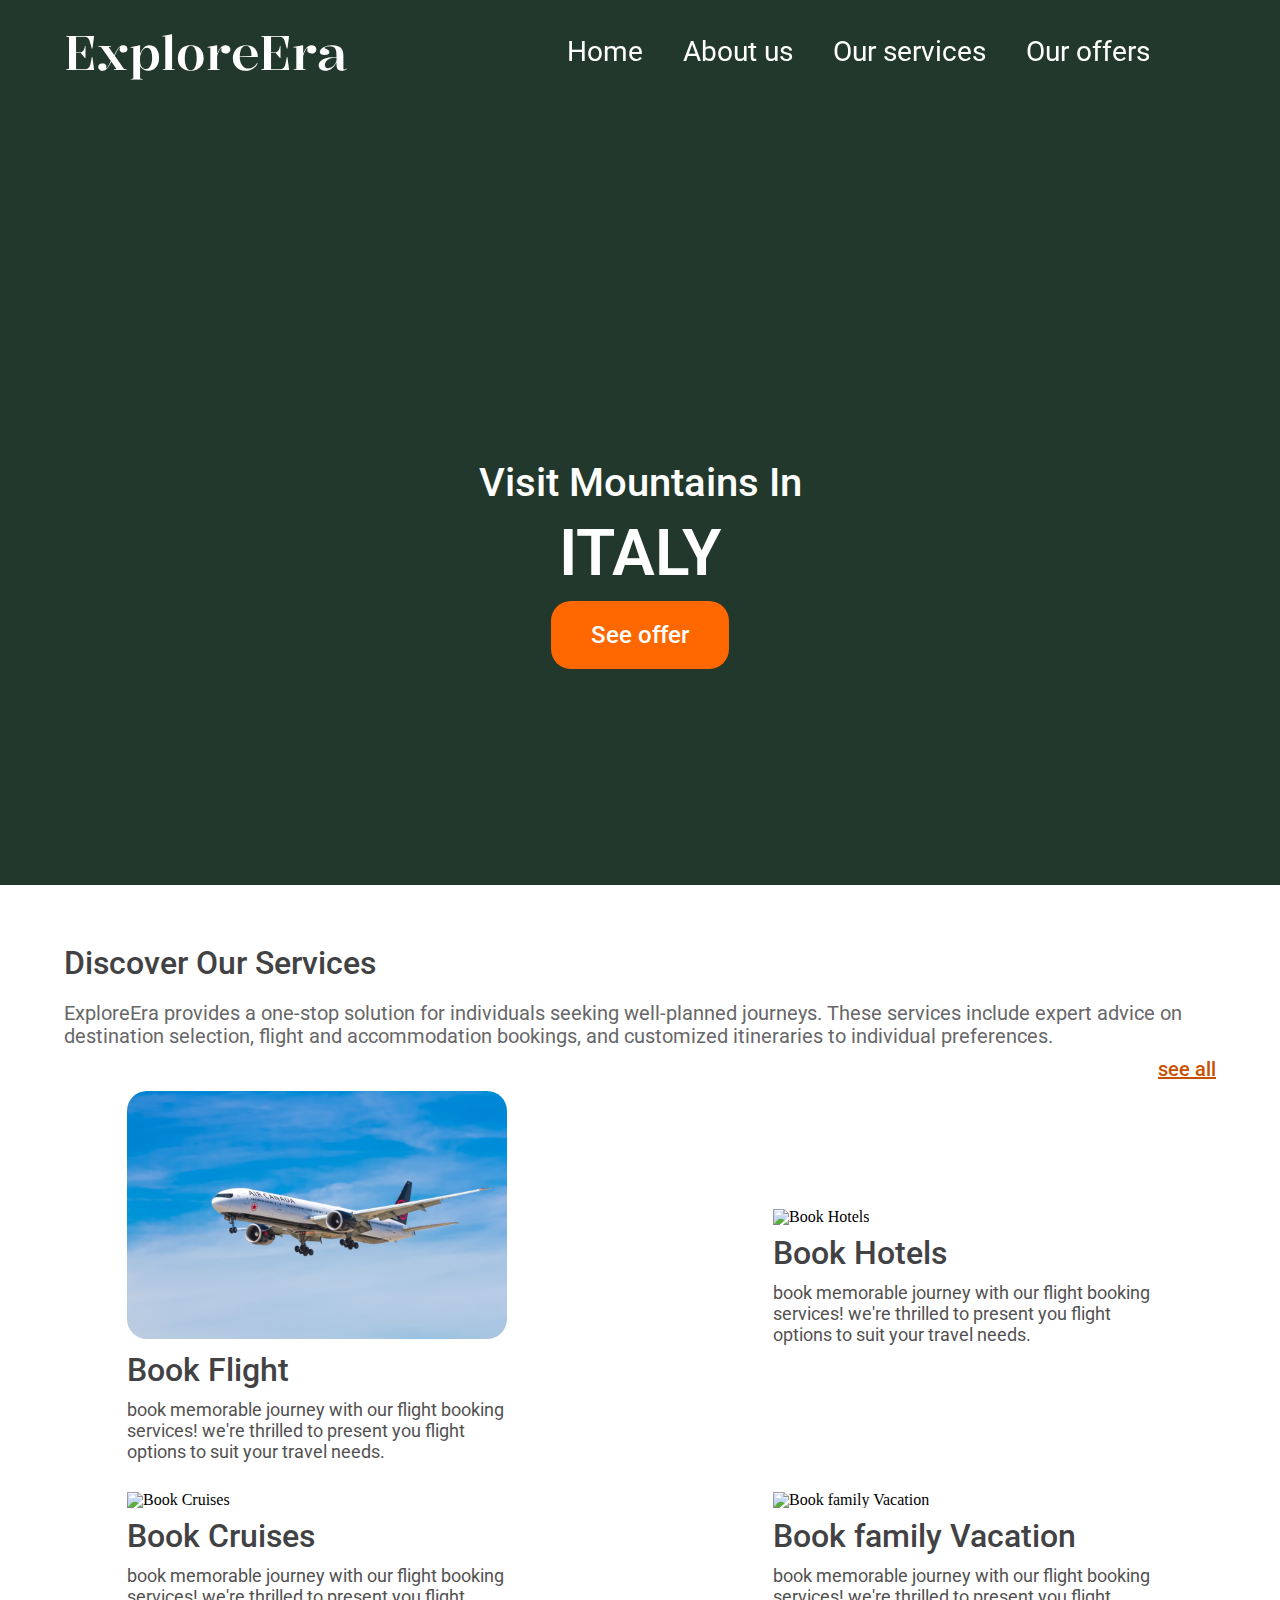
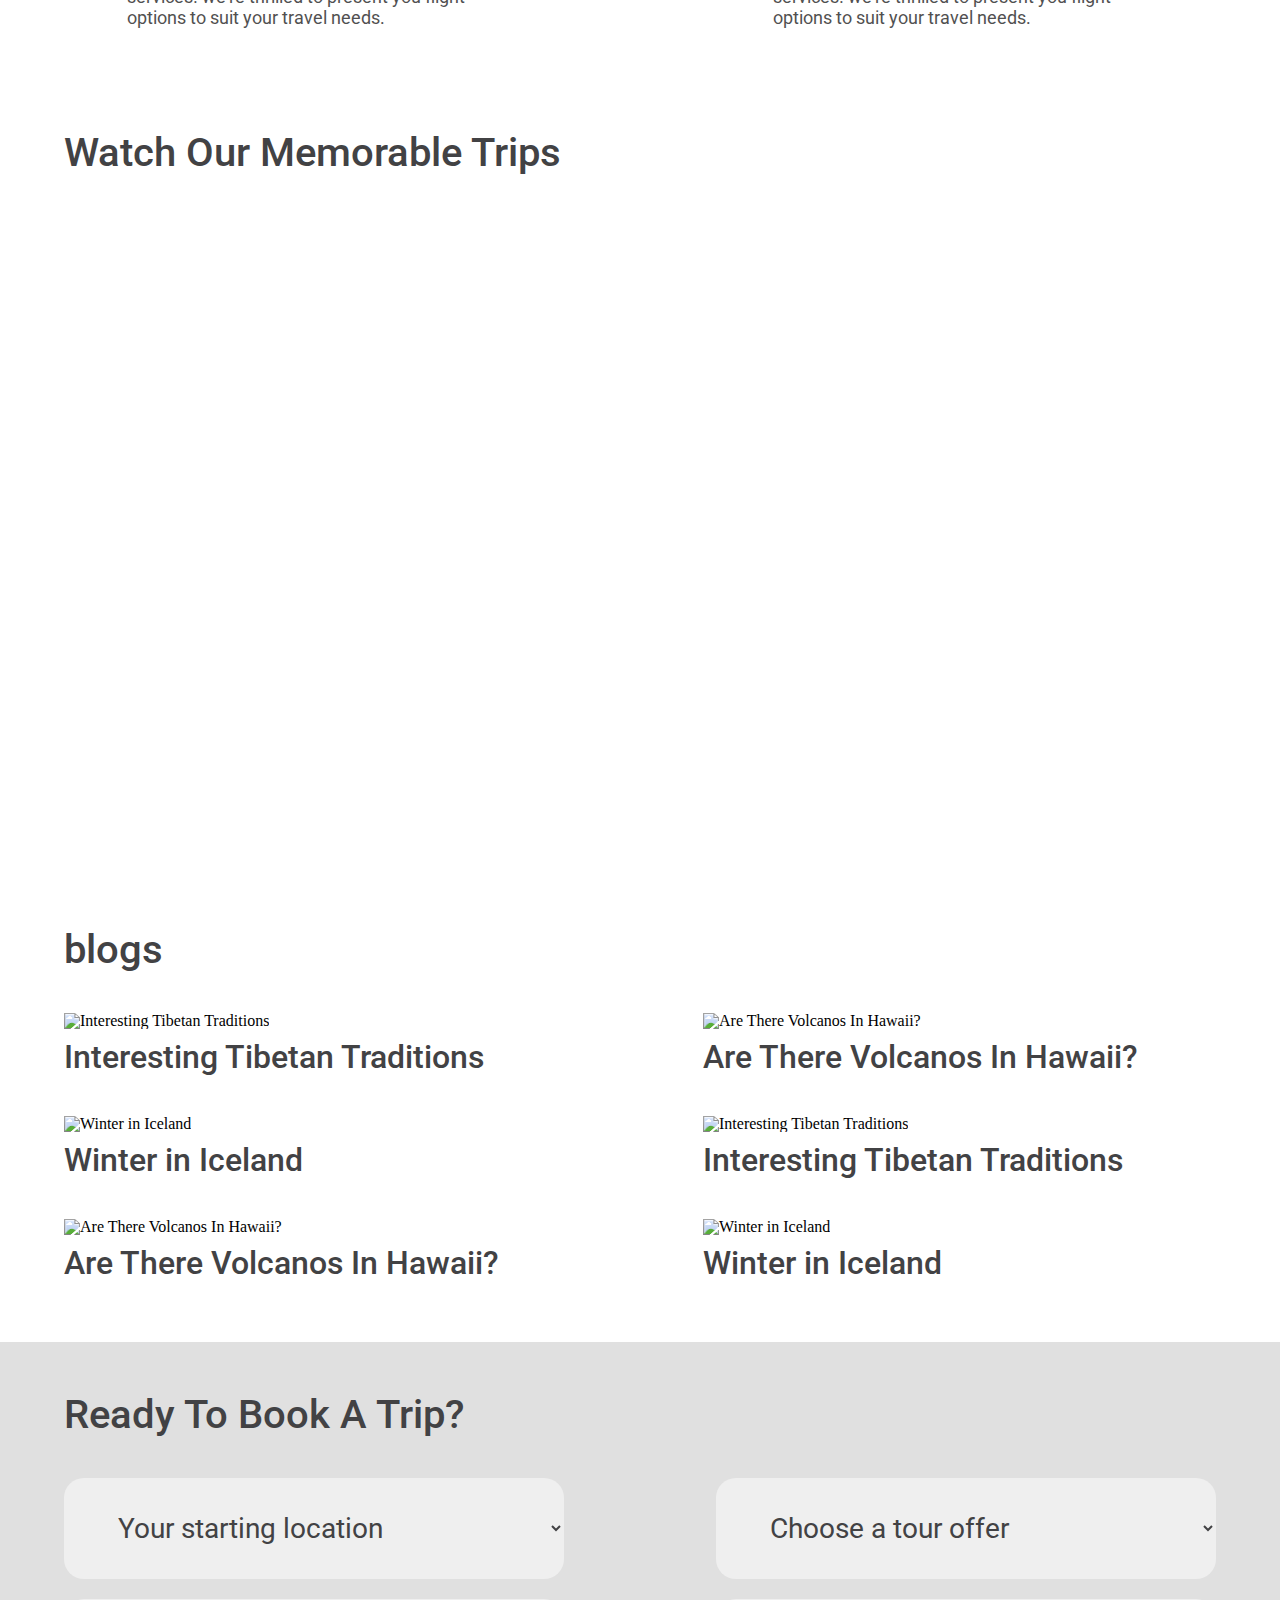
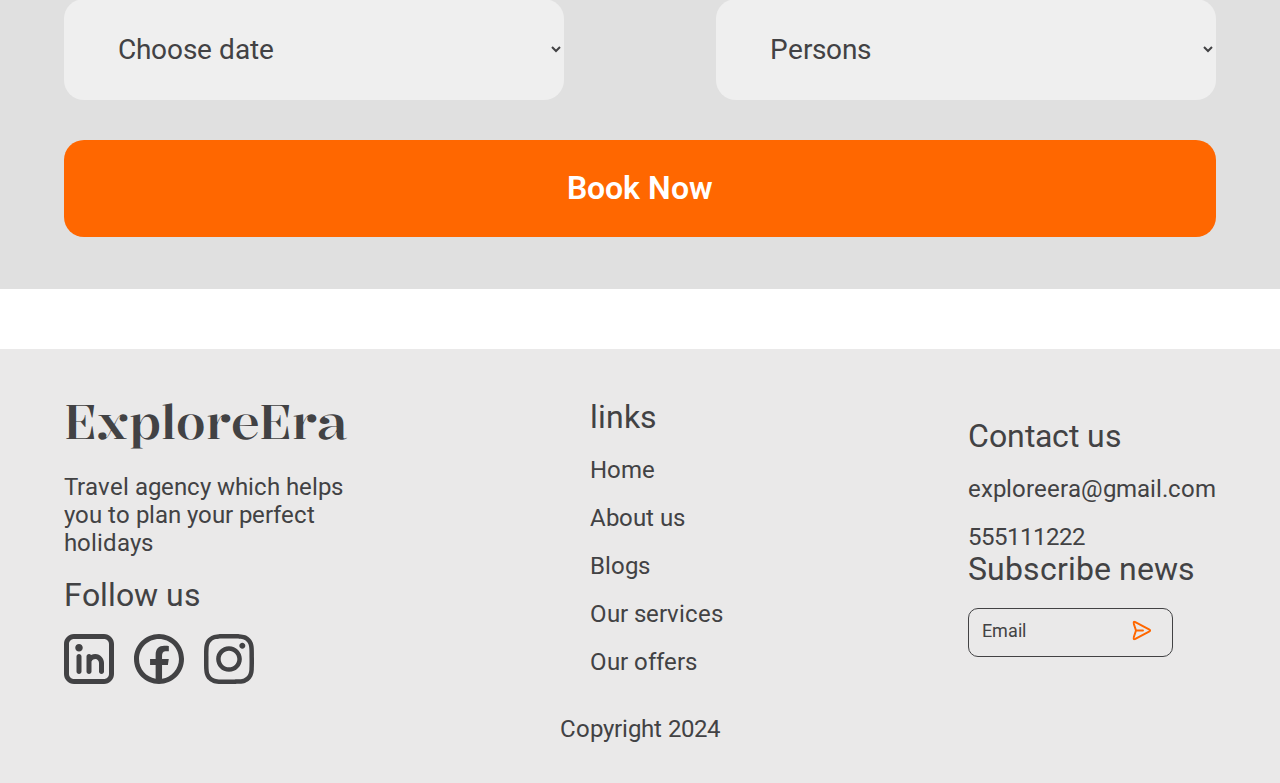
==== index.html @ dd02d45d "landing page" ====
<!DOCTYPE html>
<html lang="en">
  <head>
    <meta charset="UTF-8" />
    <meta name="viewport" content="width=device-width, initial-scale=1.0" />
    <link rel="stylesheet" href="./css/global.css" />
    <title>Document</title>
  </head>
  <body>
    <section class="shared_bg">
      <header id="myHeader">
        <div class="container">
          <a class="logo link" href="#">ExploreEra</a>
          <nav>
            <ul>
              <li><a href="#" class="link">Home</a></li>
              <li><a href="#" class="link">About us</a></li>
              <li><a href="#" class="link">Our services</a></li>
              <li><a href="#" class="link">Our offers</a></li>
              <li>
                <svg
                  class="menu"
                  width="26"
                  height="33"
                  viewBox="0 0 26 33"
                  fill="none"
                  xmlns="http://www.w3.org/2000/svg"
                >
                  <path
                    d="M24.6667 31.5C24.6667 25.0567 19.4434 19.8333 13 19.8333C6.55672 19.8333 1.33337 25.0567 1.33337 31.5M13 14.8333C9.31814 14.8333 6.33337 11.8486 6.33337 8.16667C6.33337 4.48477 9.31814 1.5 13 1.5C16.6819 1.5 19.6667 4.48477 19.6667 8.16667C19.6667 11.8486 16.6819 14.8333 13 14.8333Z"
                    stroke=""
                    stroke-width="2"
                    stroke-linecap="round"
                    stroke-linejoin="round"
                  />
                </svg>
              </li>
            </ul>
            <svg
              class="menu-icon menu"
              width="32"
              height="20"
              viewBox="0 0 32 20"
              fill="none"
              xmlns="http://www.w3.org/2000/svg"
            >
              <path
                d="M1 18.3333H31M1 10H31M1 1.66666H31"
                stroke=""
                stroke-width="2"
                stroke-linecap="round"
                stroke-linejoin="round"
              />
            </svg>
          </nav>
        </div>
      </header>
      <div class="offer-box">
        <h3>Visit Mountains In</h3>
        <h1>ITALY</h1>
        <button>See offer</button>
      </div>
    </section>
    <section class="s-discover">
      <div class="container">
        <h1>Discover Our Services</h1>
        <p>
          ExploreEra provides a one-stop solution for individuals seeking
          well-planned journeys. These services include expert advice on
          destination selection, flight and accommodation bookings, and
          customized itineraries to individual preferences.
        </p>
        <span>see all</span>
        <div class="cards-box" id="cards-box"></div>
      </div>
    </section>
    <section class="s-video">
      <div class="container">
        <h1>Watch Our Memorable Trips</h1>
        <iframe
          src="https://www.youtube.com/embed/Jqf9haCd6mM?si=F3fj4aSjWVx-sa2Z"
          title="YouTube video player"
        ></iframe>
      </div>
    </section>
    <section class="s-slider"></section>
    <section class="s-blogs">
      <div class="container">
        <h1>blogs</h1>
        <div id="blogs"></div>
      </div>
    </section>
    <section class="myForm">
      <div class="container">
        <h2>Ready To Book A Trip?</h2>
        <form action="#">
          <div class="select-box">
            <select>
              <option value="" disabled selected hidden>
                Your starting location
              </option>
              <option value="Rome, Italy">Rome, Italy</option>
              <option value="Paris, France">Paris, France</option>
              <option value="Barseloba, Spain">Barseloba, Spain</option>
              <option value="Shanghai, China">Shanghai, China</option>
              <option value="Tsavo, Kenya">Tsavo, Kenya</option>
              <!-- Add more cities as needed -->
            </select>
            <select>
              <option value="" disabled selected hidden>
                Choose a tour offer
              </option>
              <option value="New York">New York</option>
              <option value="Los Angeles">Los Angeles</option>
              <option value="Chicago">Chicago</option>
              <option value="Houston">Houston</option>
              <option value="Phoenix">Phoenix</option>
            </select>
            <select>
              <option value="" disabled selected hidden>Choose date</option>
              <option value="New York">New York</option>
              <option value="Los Angeles">Los Angeles</option>
              <option value="Chicago">Chicago</option>
              <option value="Houston">Houston</option>
              <option value="Phoenix">Phoenix</option>
              <!-- Add more cities as needed -->
            </select>
            <select>
              <option value="" disabled selected hidden>Persons</option>
              <option value="New York">New York</option>
              <option value="Los Angeles">Los Angeles</option>
              <option value="Chicago">Chicago</option>
              <option value="Houston">Houston</option>
              <option value="Phoenix">Phoenix</option>
              <!-- Add more cities as needed -->
            </select>
          </div>
          <!-- <input list="browsers" name="browser" /> -->

          <button>Book Now</button>
        </form>
      </div>
    </section>
    <footer>
      <div class="container">
        <div class="logo-box">
          <a href="#" class="logo">ExploreEra</a>
          <p>Travel agency which helps you to plan your perfect holidays</p>
          <h5>Follow us</h5>
          <div class="icon-box">
            <img src="./images/instagram.svg" alt="instagram logo" />
            <img src="./images/facebook.svg" alt="facebook logo" />
            <img src="./images/linkdin.svg" alt="linkdin logo" />
          </div>
        </div>
        <div class="links">
          <h3>links</h3>
          <nav>
            <ul>
              <li><a href="#">Home</a></li>
              <li><a href="#">About us</a></li>
              <li><a href="#">Blogs</a></li>
              <li><a href="#">Our services</a></li>
              <li><a href="#">Our offers</a></li>
            </ul>
          </nav>
        </div>
        <div class="contact-news">
          <div class="contact">
            <h3>Contact us</h3>
            <a href="mailto:exploreera@gmail.com">exploreera@gmail.com</a>
            <a href="tel:555111222"> 555111222</a>
          </div>
          <div class="news">
            <h3>Subscribe news</h3>
            <div class="email">
              <input type="email" placeholder="Email" />
              <button>
                <svg
                  width="19"
                  height="20"
                  viewBox="0 0 19 20"
                  fill="none"
                  xmlns="http://www.w3.org/2000/svg"
                >
                  <path
                    d="M3.60676 10.0283L10.4603 10.0283M16.0569 11.4424L3.76372 17.9505C2.66168 18.534 2.11075 18.8257 1.74742 18.7418C1.43233 18.6691 1.17207 18.4486 1.0485 18.1498C0.906015 17.8052 1.10291 17.2135 1.49723 16.0305L3.32931 10.5343C3.39188 10.3466 3.42314 10.2527 3.43557 10.1566C3.44659 10.0714 3.4468 9.9853 3.43577 9.90009C3.42335 9.80406 3.39189 9.71005 3.32932 9.52232L1.49724 4.02608C1.10292 2.84312 0.905645 2.25168 1.04813 1.90709C1.1717 1.60824 1.43231 1.38761 1.74741 1.31485C2.11073 1.23095 2.66174 1.52275 3.76378 2.10618L16.057 8.61435C16.9234 9.07303 17.3565 9.30224 17.4981 9.60819C17.6215 9.87467 17.6216 10.1821 17.4983 10.4485C17.3566 10.7545 16.9233 10.9837 16.0569 11.4424Z"
                    stroke="#FF6700"
                    stroke-width="2"
                    stroke-linecap="round"
                    stroke-linejoin="round"
                  />
                </svg>
              </button>
            </div>
          </div>
        </div>
      </div>
      <span>Copyright 2024</span>
    </footer>
    <script type="module" src="./script/script.js"></script>
  </body>
</html>
---- css/global.css ----
/* http://meyerweb.com/eric/tools/css/reset/ 
   v2.0 | 20110126
   License: none (public domain)
*/
@import url("https://fonts.googleapis.com/css2?family=Kalnia:wght@500&display=swap");
@import url("https://fonts.googleapis.com/css2?family=Roboto:wght@400;500;700&display=swap");
html,
body,
div,
span,
applet,
object,
iframe,
h1,
h2,
h3,
h4,
h5,
h6,
p,
blockquote,
pre,
a,
abbr,
acronym,
address,
big,
cite,
code,
del,
dfn,
em,
img,
ins,
kbd,
q,
s,
samp,
small,
strike,
strong,
sub,
sup,
tt,
var,
b,
u,
i,
center,
dl,
dt,
dd,
ol,
ul,
li,
fieldset,
form,
label,
legend,
table,
caption,
tbody,
tfoot,
thead,
tr,
th,
td,
article,
aside,
canvas,
details,
embed,
figure,
figcaption,
footer,
header,
hgroup,
menu,
nav,
output,
ruby,
section,
summary,
time,
mark,
audio,
video {
  margin: 0;
  padding: 0;
  border: 0;
  font-size: 100%;
  font: inherit;
  vertical-align: baseline;
}

/* HTML5 display-role reset for older browsers */
article,
aside,
details,
figcaption,
figure,
footer,
header,
hgroup,
menu,
nav,
section {
  display: block;
}

body {
  line-height: 1;
}

ol,
ul {
  list-style: none;
}

blockquote,
q {
  quotes: none;
}

blockquote:before,
blockquote:after,
q:before,
q:after {
  content: "";
  content: none;
}

table {
  border-collapse: collapse;
  border-spacing: 0;
}

* {
  box-sizing: border-box;
}

a {
  text-decoration: none;
}

li {
  list-style: none;
}

ul {
  list-style: none;
}

footer .container, .myForm .container, .s-blogs .container, .s-video .container, .s-discover .container, .shared_bg header .container {
  max-width: 1580px;
  width: 100%;
  margin: 0 auto;
}
@media (max-width: 1600px) {
  footer .container, .myForm .container, .s-blogs .container, .s-video .container, .s-discover .container, .shared_bg header .container {
    width: 90%;
  }
}
@media (max-width: 440px) {
  footer .container, .myForm .container, .s-blogs .container, .s-video .container, .s-discover .container, .shared_bg header .container {
    width: 90%;
  }
}

.shared_bg {
  background: url(../images/main-bg.svg), #23382c;
  background-size: cover;
  background-position: center;
  height: 885px;
  width: 100%;
  display: flex;
  flex-direction: column;
  justify-content: center;
  align-items: center;
}
.shared_bg header {
  padding: 20px 0;
  position: fixed;
  top: 0;
  z-index: 9;
  width: 100%;
  transition: all 1s;
}
.shared_bg header .container {
  display: flex;
  flex-direction: row;
  justify-content: space-between;
  align-items: center;
}
.shared_bg header .container a {
  color: #ffffff;
  font-family: "Roboto", sans-serif;
  font-size: 48px;
  font-weight: 500;
  line-height: 64px;
  font-family: "Kalnia", sans-serif;
}
.shared_bg header .container nav {
  display: flex;
  flex-direction: row;
  justify-content: space-between;
  align-items: center;
}
.shared_bg header .container nav ul {
  display: flex;
  flex-direction: row;
  justify-content: space-between;
  align-items: center;
  gap: 40px;
}
@media (max-width: 1250px) {
  .shared_bg header .container nav ul {
    display: none;
  }
}
.shared_bg header .container nav ul li a {
  color: #ffffff;
  font-family: "Roboto", sans-serif;
  font-size: 28px;
  font-weight: 400;
  line-height: 32px;
}
.shared_bg header .container nav .menu-icon {
  display: none;
}
@media (max-width: 1250px) {
  .shared_bg header .container nav .menu-icon {
    display: flex;
  }
}
.shared_bg .offer-box {
  padding-top: 243px;
  display: flex;
  flex-direction: column;
  justify-content: center;
  align-items: center;
  gap: 10px;
}
.shared_bg .offer-box h3 {
  color: #ffffff;
  font-family: "Roboto", sans-serif;
  font-size: 40px;
  font-weight: 500;
  line-height: 46px;
}
.shared_bg .offer-box h1 {
  color: #ffffff;
  font-family: "Roboto", sans-serif;
  font-size: 64px;
  font-weight: 600;
  line-height: 75px;
}
.shared_bg .offer-box button {
  color: #ffffff;
  font-family: "Roboto", sans-serif;
  font-size: 24px;
  font-weight: 500;
  line-height: 28px;
  background-color: #ff6700;
  border: none;
  padding: 20px 40px;
  border-radius: 20px;
  cursor: pointer;
}
.shared_bg .scroll {
  background-color: white;
}

.s-discover {
  padding-top: 60px;
  padding-bottom: 92px;
  background-color: white;
}
.s-discover .container {
  display: flex;
  flex-direction: column;
  justify-content: center;
  align-items: space-between;
}
.s-discover .container h1 {
  color: #424244;
  font-family: "Roboto", sans-serif;
  font-size: 32px;
  font-weight: 500;
  line-height: 37px;
  margin-bottom: 20px;
}
.s-discover .container p {
  color: #424244;
  font-family: "Roboto", sans-serif;
  font-size: 20px;
  font-weight: 400;
  line-height: 23px;
  margin-bottom: 10px;
  opacity: 0.8;
}
.s-discover .container span {
  align-self: flex-end;
  color: #c85100;
  font-family: "Roboto", sans-serif;
  font-size: 20px;
  font-weight: 500;
  line-height: 23px;
  text-decoration: underline;
}
.s-discover .container .cards-box {
  margin-top: 10px;
  display: flex;
  flex-direction: row;
  justify-content: space-between;
  align-items: center;
  flex-wrap: wrap;
  row-gap: 20px;
}
@media (max-width: 1600px) {
  .s-discover .container .cards-box {
    -moz-column-gap: 140px;
         column-gap: 140px;
    justify-content: space-around;
  }
}
@media (max-width: 1000px) {
  .s-discover .container .cards-box {
    -moz-column-gap: 10px;
         column-gap: 10px;
    justify-content: space-between;
  }
}
@media (max-width: 800px) {
  .s-discover .container .cards-box {
    -moz-column-gap: 10px;
         column-gap: 10px;
    flex-direction: column;
    align-items: center;
  }
}
.s-discover .container .cards-box .card {
  border-radius: 20px;
  width: 380px;
}
@media (max-width: 900px) {
  .s-discover .container .cards-box .card {
    width: 350px;
  }
}
@media (max-width: 800px) {
  .s-discover .container .cards-box .card {
    width: 500px;
  }
}
@media (max-width: 560px) {
  .s-discover .container .cards-box .card {
    width: 100%;
  }
}
.s-discover .container .cards-box .card img {
  max-width: 380px;
  width: 100%;
  margin-bottom: 10px;
}
@media (max-width: 800px) {
  .s-discover .container .cards-box .card img {
    max-width: 500px;
  }
}
.s-discover .container .cards-box .card h3 {
  margin-bottom: 10px;
  color: #424244;
  font-family: "Roboto", sans-serif;
  font-size: 32px;
  font-weight: 500;
  line-height: 37px;
}
.s-discover .container .cards-box .card p {
  color: #252525;
  font-family: "Roboto", sans-serif;
  font-size: 18px;
  font-weight: 400;
  line-height: 21px;
  opacity: 0.8;
}

.s-video .container h1 {
  color: #424244;
  font-family: "Roboto", sans-serif;
  font-size: 40px;
  font-weight: 500;
  line-height: 46px;
  margin-bottom: 40px;
}
.s-video .container iframe {
  width: 100%;
  aspect-ratio: 16/9;
  border-radius: 20px;
  -o-object-fit: fill;
     object-fit: fill;
}

.s-blogs {
  padding-top: 60px;
  padding-bottom: 60px;
}
.s-blogs .container {
  display: flex;
  flex-direction: column;
}
@media (max-width: 800px) {
  .s-blogs .container {
    align-items: center;
  }
}
.s-blogs .container h1 {
  color: #424244;
  font-family: "Roboto", sans-serif;
  font-size: 40px;
  font-weight: 500;
  line-height: 46px;
  margin-bottom: 40px;
}
.s-blogs .container #blogs {
  display: flex;
  flex-direction: row;
  justify-content: space-between;
  align-items: center;
  flex-wrap: wrap;
  row-gap: 40px;
}
@media (max-width: 800px) {
  .s-blogs .container #blogs {
    justify-content: center;
  }
}
.s-blogs .container #blogs .blog-card {
  width: 513px;
}
@media (max-width: 1150px) {
  .s-blogs .container #blogs .blog-card {
    width: 350px;
  }
}
@media (max-width: 800px) {
  .s-blogs .container #blogs .blog-card {
    width: 514px;
  }
}
@media (max-width: 600px) {
  .s-blogs .container #blogs .blog-card {
    width: 100%;
  }
}
.s-blogs .container #blogs .blog-card img {
  max-width: 514px;
  width: 100%;
}
.s-blogs .container #blogs .blog-card h3 {
  color: #424244;
  font-family: "Roboto", sans-serif;
  font-size: 32px;
  font-weight: 500;
  line-height: 37px;
  margin-top: 10px;
}

.myForm {
  background-color: #e0e0e0;
  padding-top: 50px;
  padding-bottom: 52px;
  margin-bottom: 60px;
}
.myForm .container h2 {
  color: #424244;
  font-family: "Roboto", sans-serif;
  font-size: 40px;
  font-weight: 500;
  line-height: 46px;
  margin-bottom: 40px;
}
.myForm .container form .select-box {
  display: flex;
  flex-direction: row;
  justify-content: space-between;
  align-items: center;
  flex-wrap: wrap;
  -moz-column-gap: 80px;
       column-gap: 80px;
  gap: 80px 40px;
}
@media (max-width: 1660px) {
  .myForm .container form .select-box {
    gap: 20px;
  }
}
.myForm .container form .select-box select {
  width: 750px;
  border: none;
  color: #424244;
  font-family: "Roboto", sans-serif;
  font-size: 28px;
  font-weight: 400;
  line-height: 32px;
  outline: none;
  padding: 33px 20px 33px 50px;
  border-radius: 20px;
}
@media (max-width: 1660px) {
  .myForm .container form .select-box select {
    width: 500px;
    gap: 20px 20px;
  }
}
@media (max-width: 1150px) {
  .myForm .container form .select-box select {
    width: 400px;
  }
}
@media (max-width: 920px) {
  .myForm .container form .select-box select {
    width: 350px;
  }
}
@media (max-width: 790px) {
  .myForm .container form .select-box select {
    width: 100%;
  }
}
.myForm .container form button {
  padding: 30px 50px;
  margin-top: 40px;
  border: none;
  width: 100%;
  border-radius: 20px;
  background-color: #ff6700;
  color: #ffffff;
  font-family: "Roboto", sans-serif;
  font-size: 32px;
  font-weight: 600;
  line-height: 37px;
  cursor: pointer;
}
.myForm .container form button:hover {
  background-color: #c85100;
}

footer {
  padding: 40px 0;
  background-color: #eae9e9;
}
footer .container {
  display: flex;
  flex-direction: row;
  justify-content: space-between;
  align-items: center;
  flex-wrap: wrap;
  margin-bottom: 20px;
}
@media (max-width: 990px) {
  footer .container {
    justify-content: flex-start;
    gap: 30px 40px;
  }
}
@media (max-width: 680px) {
  footer .container {
    flex-direction: column;
    align-items: flex-start;
  }
}
footer .container .logo-box {
  width: 280px;
  display: flex;
  flex-direction: column;
  justify-content: space-between;
  align-items: flex-start;
  gap: 20px;
}
@media (max-width: 990px) {
  footer .container .logo-box {
    width: 350px;
  }
}
footer .container .logo-box .logo {
  color: #424244;
  font-family: "Roboto", sans-serif;
  font-size: 48px;
  font-weight: 500;
  line-height: 64px;
  font-family: "Kalnia", sans-serif;
}
footer .container .logo-box p {
  color: #424244;
  font-family: "Roboto", sans-serif;
  font-size: 24px;
  font-weight: 400;
  line-height: 28px;
}
footer .container .logo-box h5 {
  color: #424244;
  font-family: "Roboto", sans-serif;
  font-size: 32px;
  font-weight: 400;
  line-height: 37px;
}
footer .container .logo-box .icon-box {
  display: flex;
  flex-direction: row;
  justify-content: space-between;
  align-items: center;
  width: 190px;
}
footer .container .links {
  display: flex;
  flex-direction: column;
  justify-content: space-between;
  align-items: flex-start;
  gap: 20px;
}
footer .container .links h3 {
  color: #424244;
  font-family: "Roboto", sans-serif;
  font-size: 32px;
  font-weight: 400;
  line-height: 37px;
}
footer .container .links nav ul {
  display: flex;
  flex-direction: column;
  justify-content: space-between;
  align-items: flex-start;
  gap: 20px;
}
footer .container .links nav ul li a {
  color: #424244;
  font-family: "Roboto", sans-serif;
  font-size: 24px;
  font-weight: 400;
  line-height: 28px;
}
footer .container .contact-news {
  display: flex;
  flex-direction: column;
  justify-content: space-between;
  align-items: flex-start;
}
@media (max-width: 990px) {
  footer .container .contact-news {
    flex-direction: row;
    gap: 40px;
  }
}
@media (max-width: 680px) {
  footer .container .contact-news {
    flex-direction: column;
  }
}
footer .container .contact-news .contact {
  display: flex;
  flex-direction: column;
  justify-content: space-between;
  align-items: flex-start;
  gap: 20px;
}
@media (max-width: 990px) {
  footer .container .contact-news .contact {
    width: 350px;
  }
}
footer .container .contact-news .contact h3 {
  color: #424244;
  font-family: "Roboto", sans-serif;
  font-size: 32px;
  font-weight: 400;
  line-height: 37px;
}
footer .container .contact-news .contact a {
  color: #424244;
  font-family: "Roboto", sans-serif;
  font-size: 24px;
  font-weight: 400;
  line-height: 28px;
}
footer .container .contact-news .news {
  display: flex;
  flex-direction: column;
  justify-content: space-between;
  align-items: flex-start;
  gap: 20px;
}
footer .container .contact-news .news h3 {
  color: #424244;
  font-family: "Roboto", sans-serif;
  font-size: 32px;
  font-weight: 400;
  line-height: 37px;
}
footer .container .contact-news .news .email {
  position: relative;
}
footer .container .contact-news .news .email input {
  border: 1px solid #424244;
  border-radius: 10px;
  padding: 16px 13px;
  width: 100%;
  background-color: transparent;
}
footer .container .contact-news .news .email input::-moz-placeholder {
  color: #424244;
  font-family: "Roboto", sans-serif;
  font-size: 18px;
  font-weight: 400;
  line-height: 21px;
}
footer .container .contact-news .news .email input::placeholder {
  color: #424244;
  font-family: "Roboto", sans-serif;
  font-size: 18px;
  font-weight: 400;
  line-height: 21px;
}
footer .container .contact-news .news .email button {
  border: none;
  position: absolute;
  background-color: transparent;
  right: 0;
  top: 50%;
  transform: translate(-50%, -50%);
  cursor: pointer;
}
footer span {
  display: flex;
  flex-direction: row;
  justify-content: center;
  align-items: center;
  color: #424244;
  font-family: "Roboto", sans-serif;
  font-size: 24px;
  font-weight: 400;
  line-height: 28px;
  padding-top: 10px;
}/*# sourceMappingURL=global.css.map */
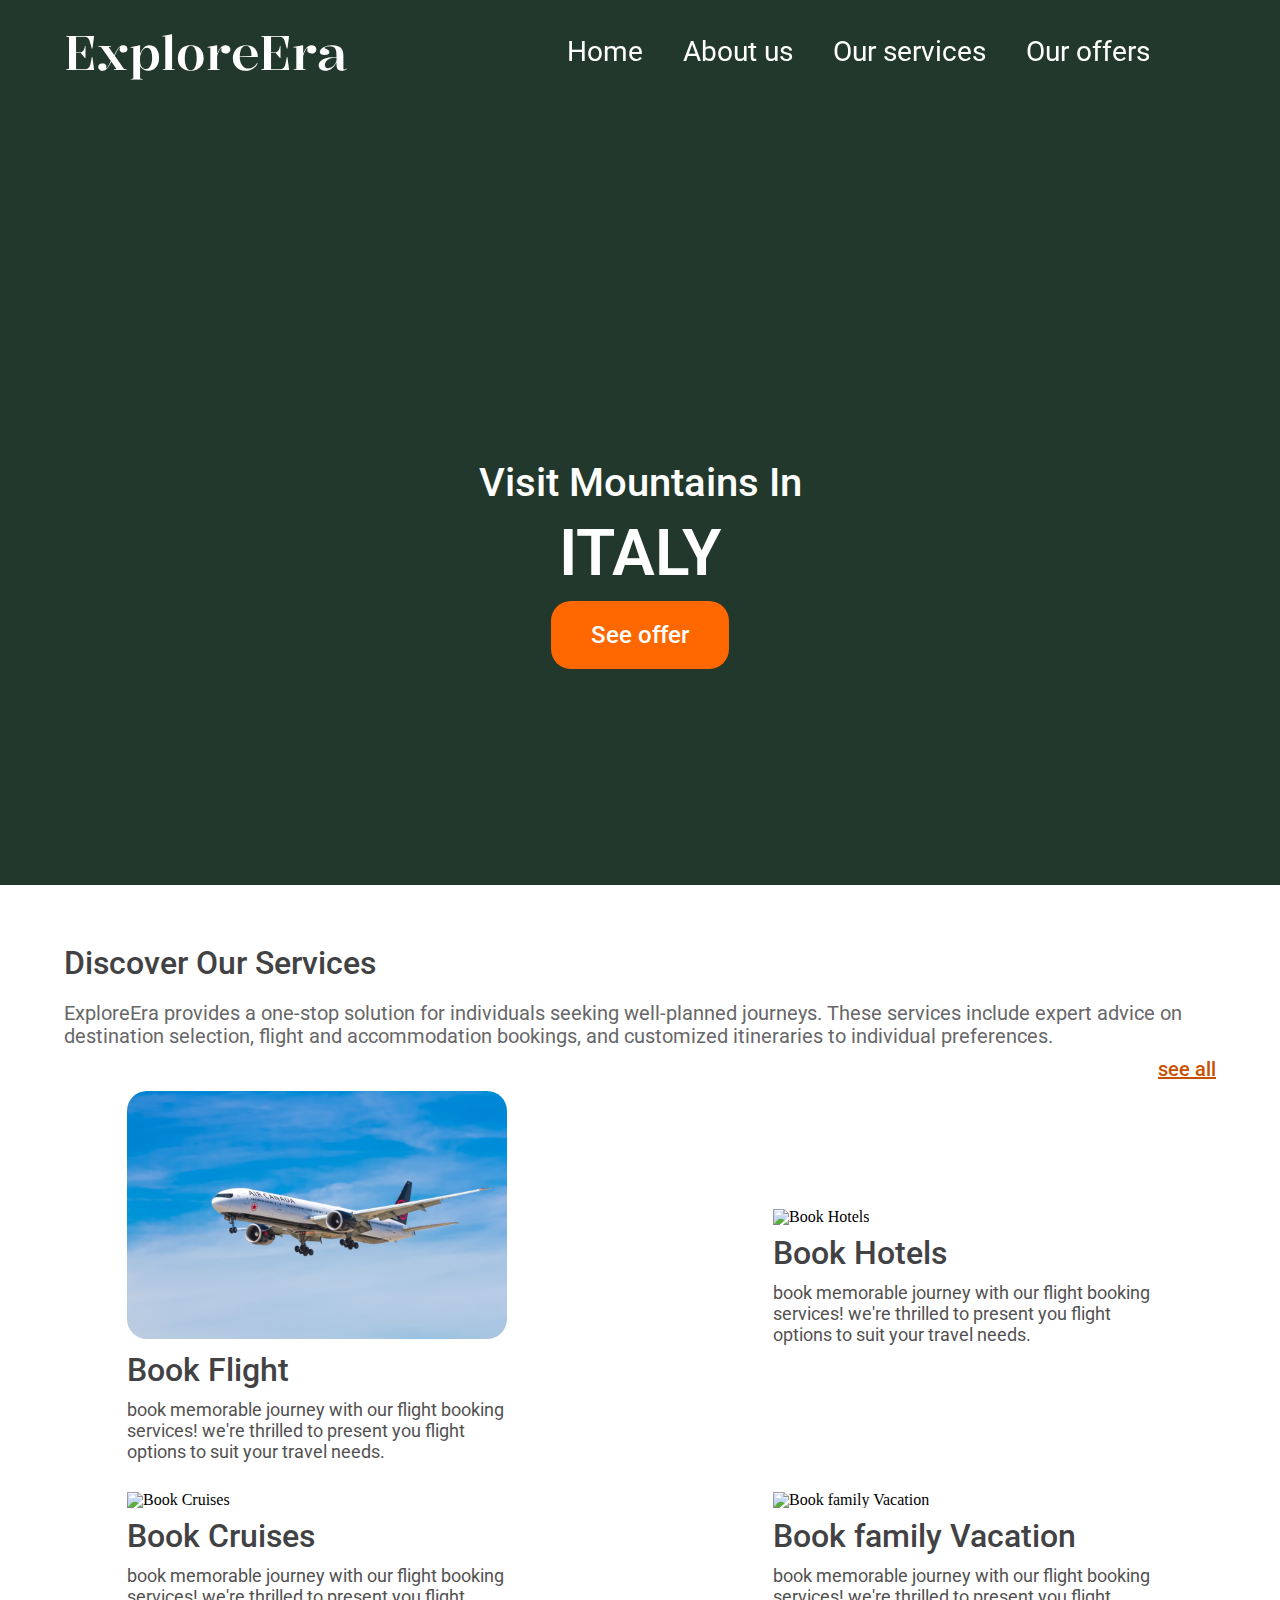
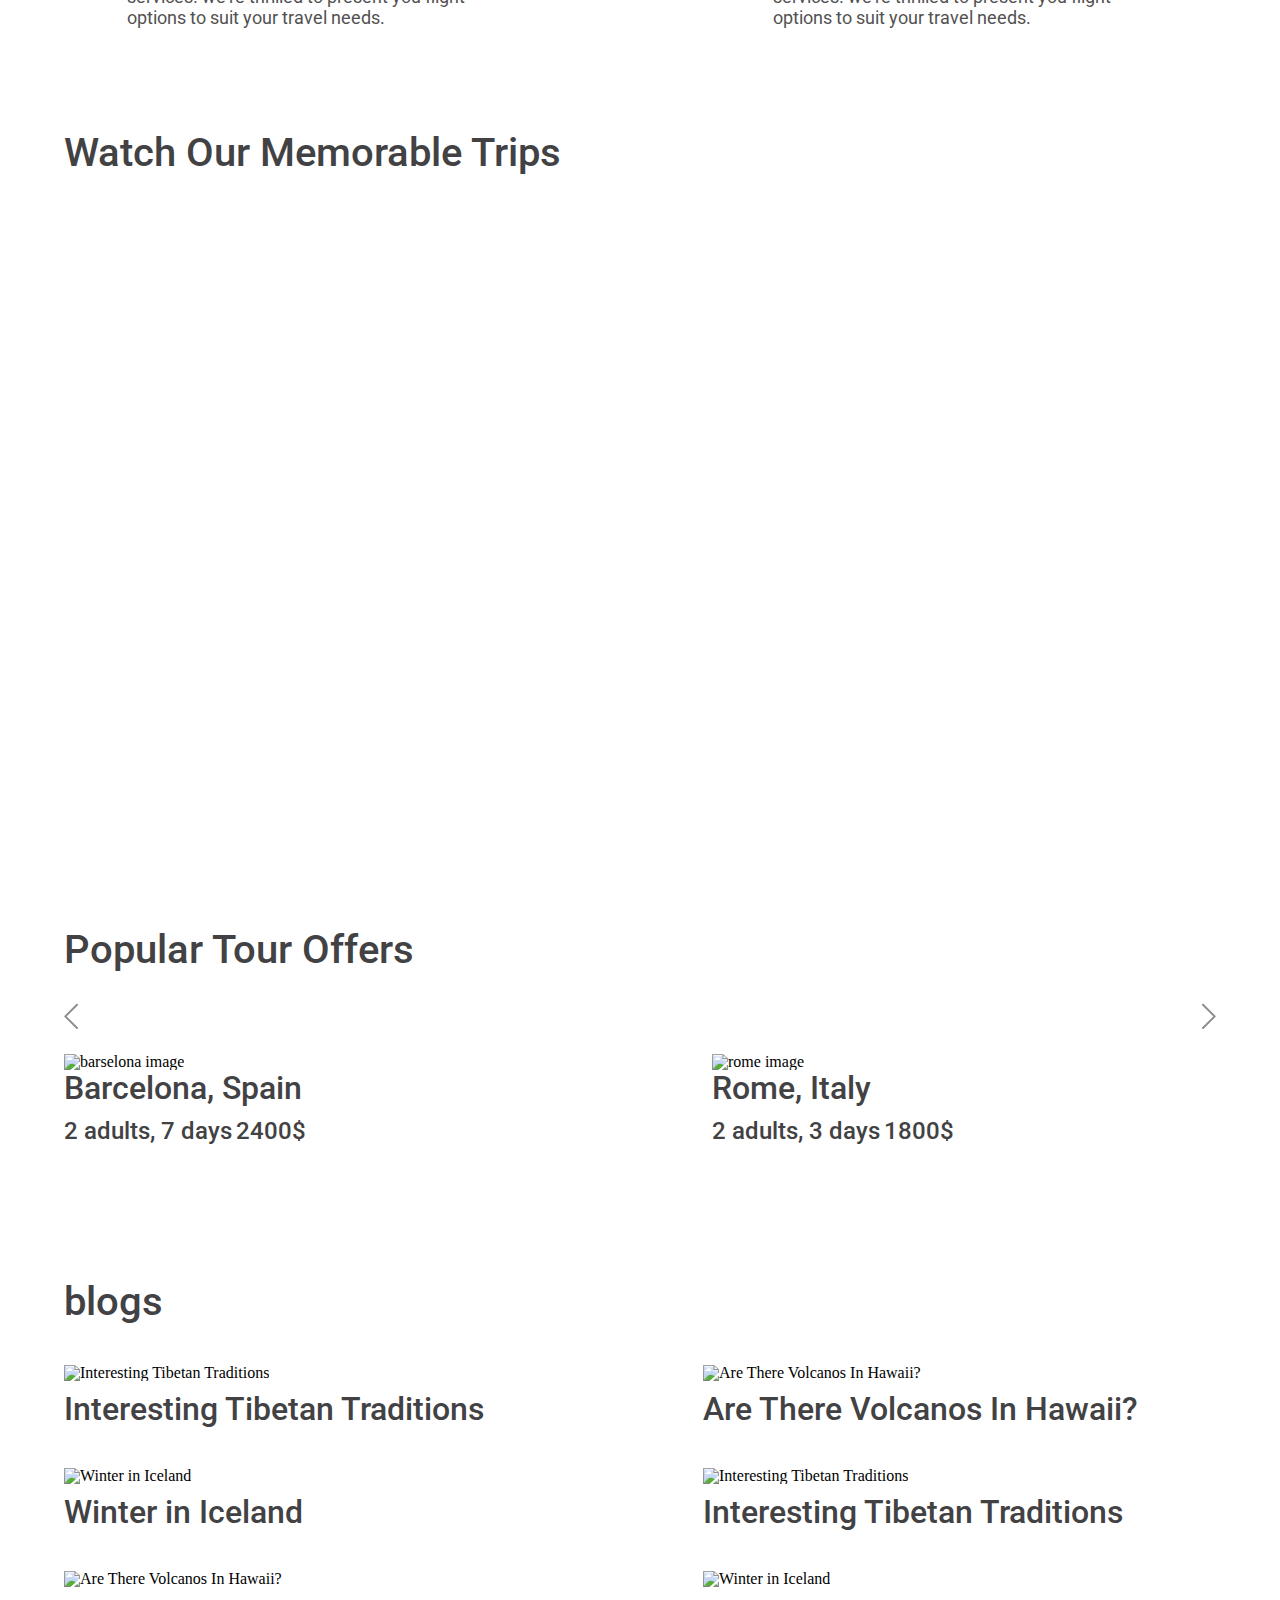
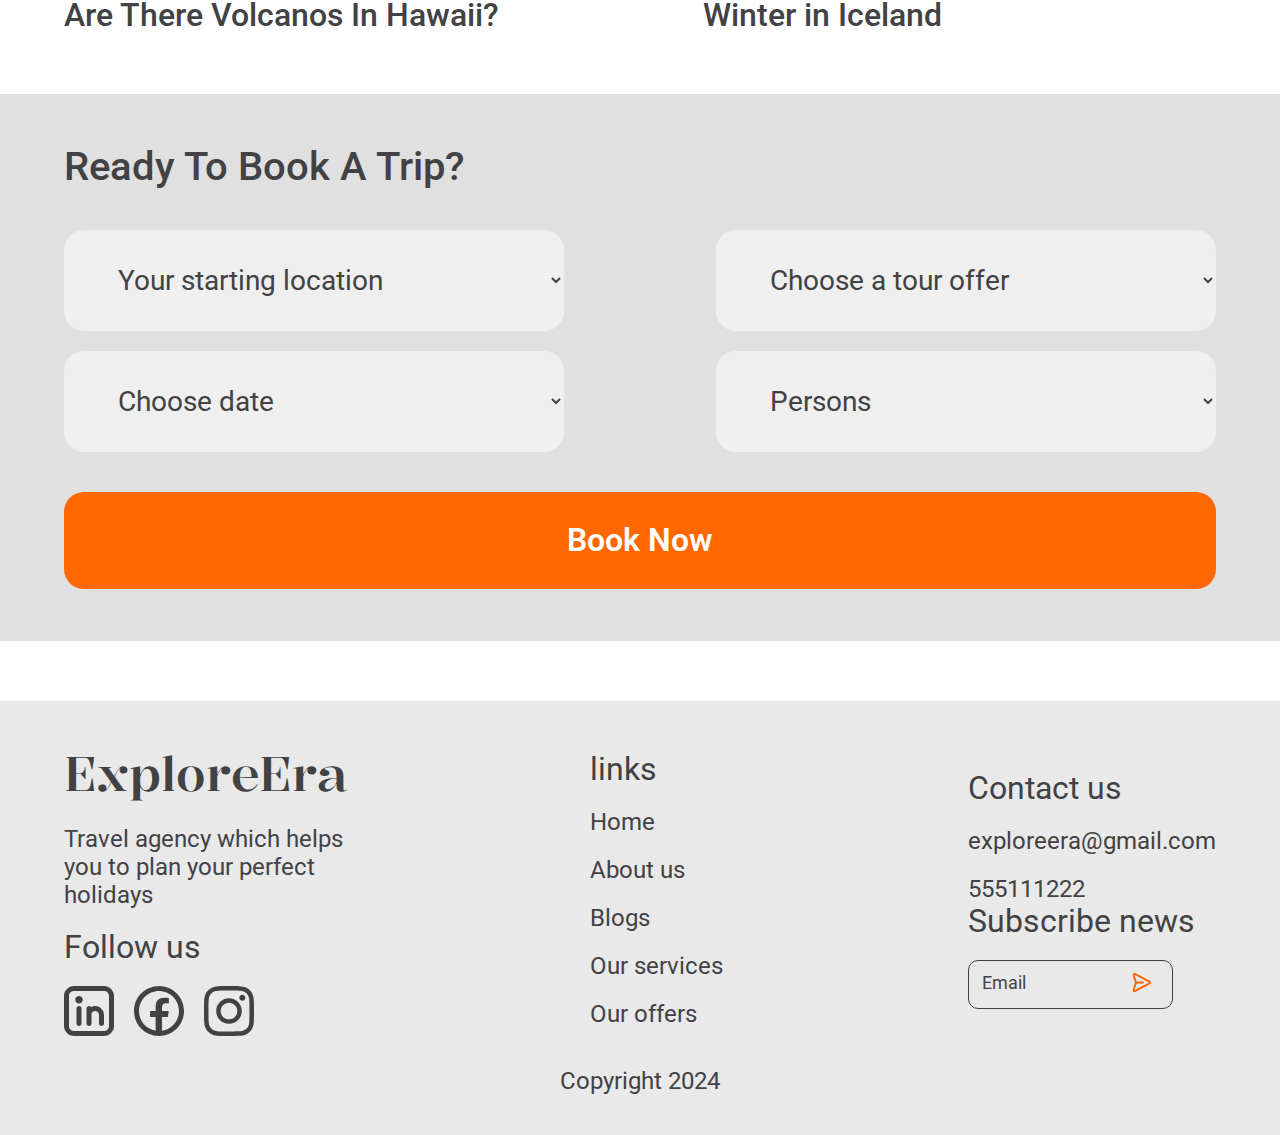
==== commit a7703271: "slider" ====
--- a/index.html
+++ b/index.html
@@ -83,7 +83,99 @@
         ></iframe>
       </div>
     </section>
-    <section class="s-slider"></section>
+    <section class="s-slider">
+      <div class="container">
+        <h1>Popular Tour Offers</h1>
+        <div class="arrow_box">
+          <!-- /////// left arrow svg  -->
+          <svg
+            class="slider__btn--left"
+            width="14"
+            height="27"
+            viewBox="0 0 14 27"
+            fill="none"
+            xmlns="http://www.w3.org/2000/svg"
+          >
+            <path
+              d="M13 25.0437L1.33333 13.377L13 1.71037"
+              stroke="#424244"
+              stroke-opacity="0.6"
+              stroke-width="2"
+              stroke-linecap="round"
+              stroke-linejoin="round"
+            />
+          </svg>
+          <!-- /////// right arrow svg  -->
+          <svg
+            class="slider__btn--right"
+            width="14"
+            height="27"
+            viewBox="0 0 14 27"
+            fill="none"
+            xmlns="http://www.w3.org/2000/svg"
+          >
+            <path
+              d="M1 1.71021L12.6667 13.3769L1 25.0435"
+              stroke="#424244"
+              stroke-opacity="0.6"
+              stroke-width="2"
+              stroke-linecap="round"
+              stroke-linejoin="round"
+            />
+          </svg>
+        </div>
+        <div class="slider">
+          <div class="slide-1 slide">
+            <img src="./images/slider/barcelona.svg" alt="barselona image" />
+            <h4>Barcelona, Spain</h4>
+            <span class="quentity">2 adults, 7 days</span>
+            <span class="price">2400$</span>
+          </div>
+          <div class="slide-2 slide">
+            <img src="./images/slider/rome.svg" alt="rome image" />
+            <h4>Rome, Italy</h4>
+            <span class="quentity">2 adults, 3 days</span>
+            <span class="price">1800$</span>
+          </div>
+          <div class="slide-3 slide">
+            <img src="./images/slider/paris.svg" alt="paris image" />
+            <h4>Paris, France</h4>
+            <span class="quentity">2 adults, 4 days</span>
+            <span class="price">2100$</span>
+          </div>
+          <div class="slide-4 slide">
+            <img src="./images/slider/luxor.svg" alt="luxor city image" />
+            <h4>Luxor City, Egypt</h4>
+            <span class="quentity">2 adults, 3 days</span>
+            <span class="price">800$</span>
+          </div>
+          <div class="slide-5 slide">
+            <img src="./images/slider/barcelona.svg" alt="barselona image" />
+            <h4>Barcelona, Spain</h4>
+            <span class="quentity">2 adults, 7 days</span>
+            <span class="price">2400$</span>
+          </div>
+          <div class="slide-6">
+            <img src="./images/slider/rome.svg" alt="rome image" />
+            <h4>Rome, Italy</h4>
+            <span class="quentity">2 adults, 3 days</span>
+            <span class="price">1800$</span>
+          </div>
+          <div class="slide-6">
+            <img src="./images/slider/rome.svg" alt="rome image" />
+            <h4>Rome, Italy</h4>
+            <span class="quentity">2 adults, 3 days</span>
+            <span class="price">1800$</span>
+          </div>
+          <div class="slide-6">
+            <img src="./images/slider/rome.svg" alt="rome image" />
+            <h4>Rome, Italy</h4>
+            <span class="quentity">2 adults, 3 days</span>
+            <span class="price">1800$</span>
+          </div>
+        </div>
+      </div>
+    </section>
     <section class="s-blogs">
       <div class="container">
         <h1>blogs</h1>
--- a/css/global.css
+++ b/css/global.css
@@ -151,18 +151,18 @@
   list-style: none;
 }
 
-footer .container, .myForm .container, .s-blogs .container, .s-video .container, .s-discover .container, .shared_bg header .container {
+footer .container, .myForm .container, .s-blogs .container, .s-slider .container, .s-video .container, .s-discover .container, .shared_bg header .container {
   max-width: 1580px;
   width: 100%;
   margin: 0 auto;
 }
 @media (max-width: 1600px) {
-  footer .container, .myForm .container, .s-blogs .container, .s-video .container, .s-discover .container, .shared_bg header .container {
+  footer .container, .myForm .container, .s-blogs .container, .s-slider .container, .s-video .container, .s-discover .container, .shared_bg header .container {
     width: 90%;
   }
 }
 @media (max-width: 440px) {
-  footer .container, .myForm .container, .s-blogs .container, .s-video .container, .s-discover .container, .shared_bg header .container {
+  footer .container, .myForm .container, .s-blogs .container, .s-slider .container, .s-video .container, .s-discover .container, .shared_bg header .container {
     width: 90%;
   }
 }
@@ -399,6 +399,65 @@
   border-radius: 20px;
   -o-object-fit: fill;
      object-fit: fill;
+}
+
+.s-slider {
+  padding: 60px 0;
+}
+.s-slider .container {
+  display: flex;
+  flex-direction: column;
+  justify-content: flex-start;
+  align-items: flex-start;
+}
+.s-slider .container h1 {
+  color: #424244;
+  font-family: "Roboto", sans-serif;
+  font-size: 40px;
+  font-weight: 500;
+  line-height: 46px;
+  margin-bottom: 30px;
+}
+.s-slider .container .arrow_box {
+  display: flex;
+  flex-direction: row;
+  justify-content: space-between;
+  align-items: space-between;
+  width: 100%;
+  margin-bottom: 10px;
+}
+.s-slider .container .arrow_box svg {
+  cursor: pointer;
+}
+.s-slider .container .slider {
+  display: flex;
+  flex-direction: row;
+  justify-content: space-between;
+  align-items: center;
+  gap: 20px;
+  overflow: hidden;
+}
+.s-slider .container .slider .slide {
+  width: 380px;
+}
+.s-slider .container .slider img {
+  width: 380px;
+}
+.s-slider .container .slider h4 {
+  color: #424244;
+  font-family: "Roboto", sans-serif;
+  font-size: 32px;
+  font-weight: 500;
+  line-height: 37px;
+  margin-bottom: 10px;
+}
+.s-slider .container .slider span {
+  color: #424244;
+  font-family: "Roboto", sans-serif;
+  font-size: 24px;
+  font-weight: 500;
+  line-height: 28px;
+  margin-bottom: 10px;
 }
 
 .s-blogs {
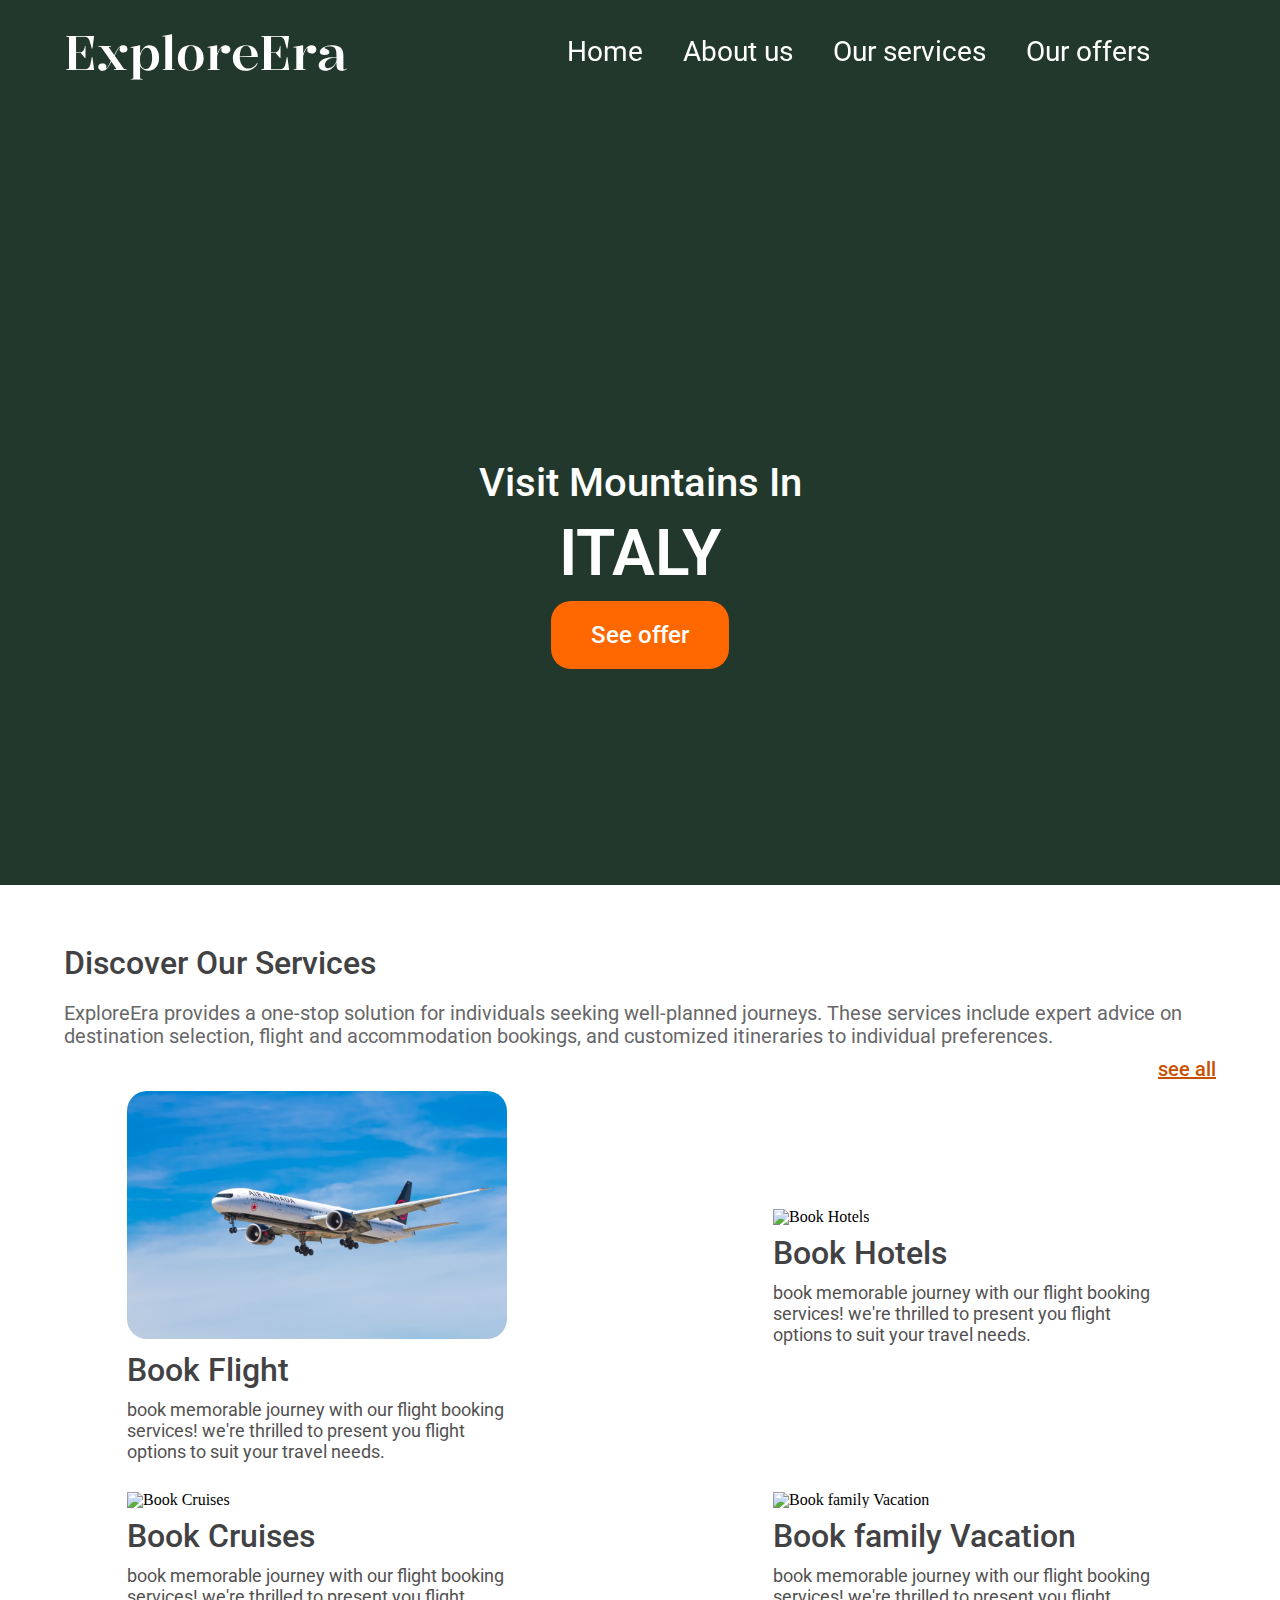
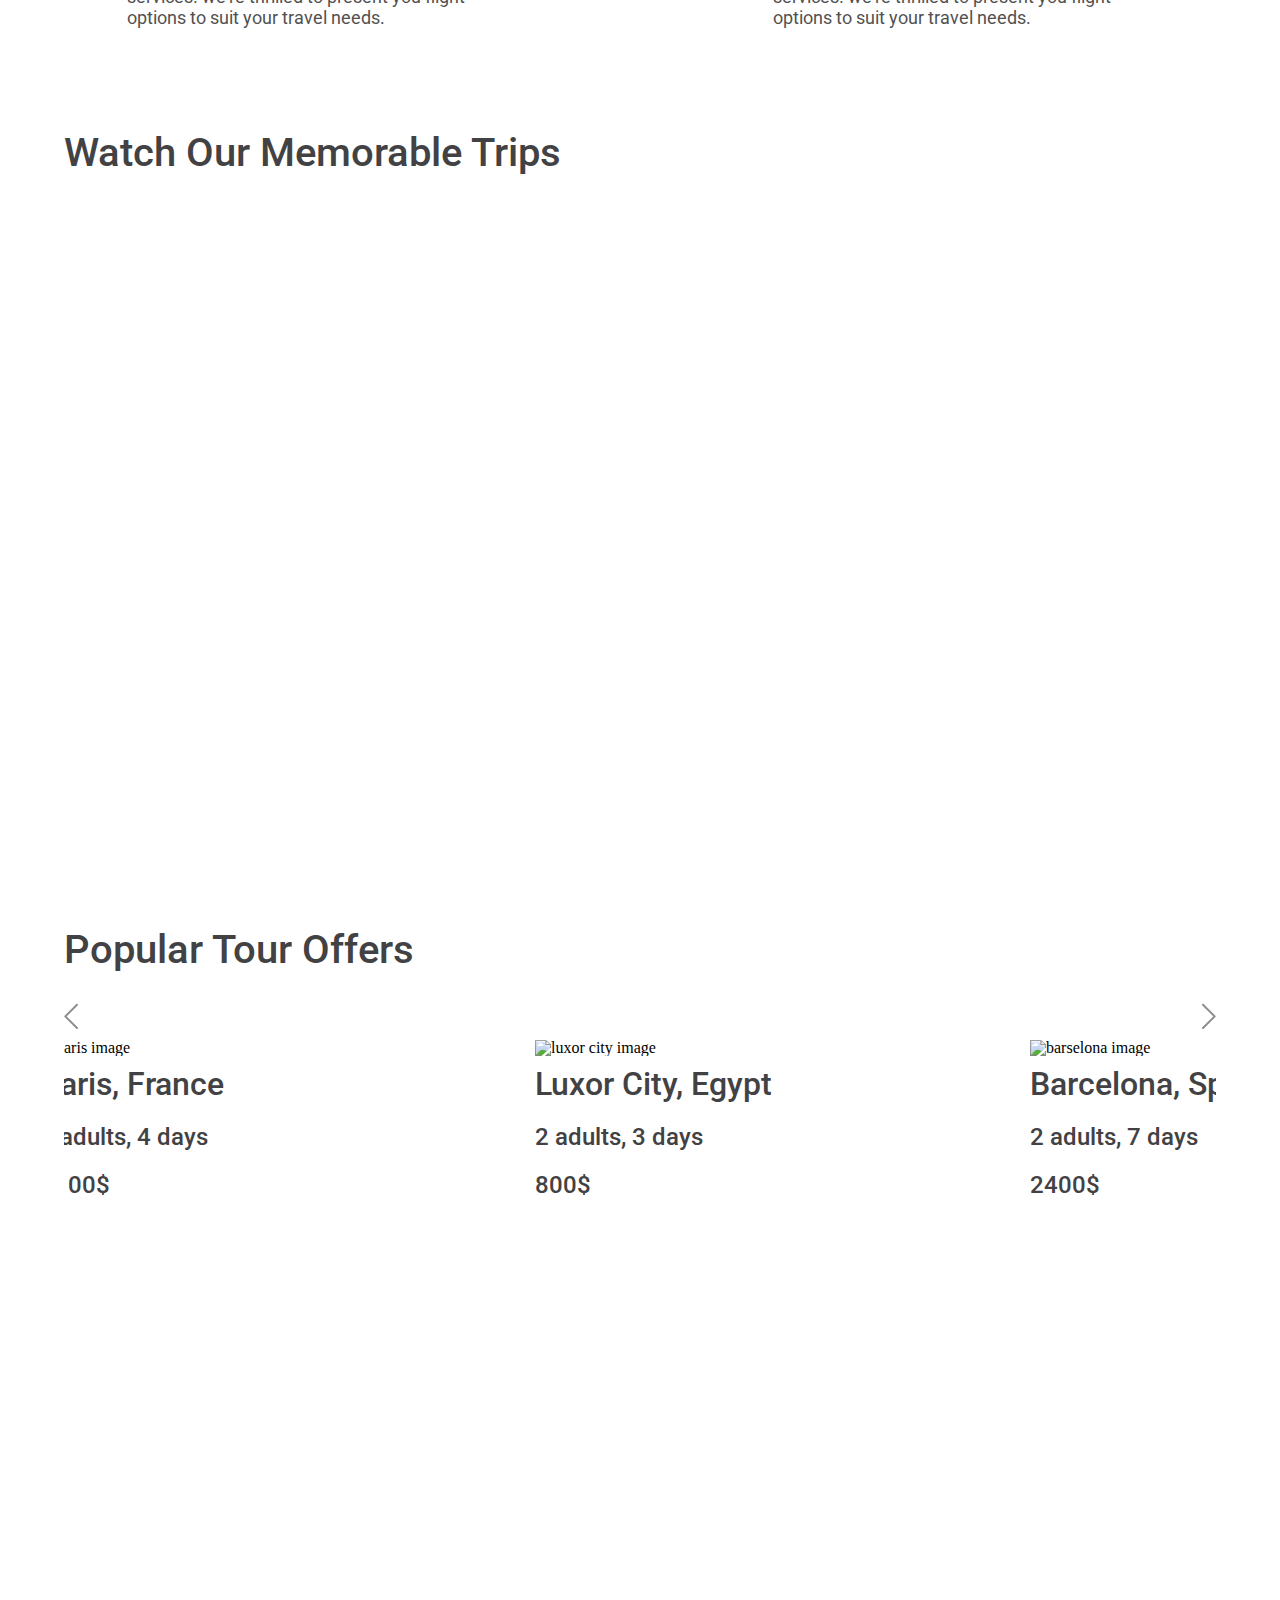
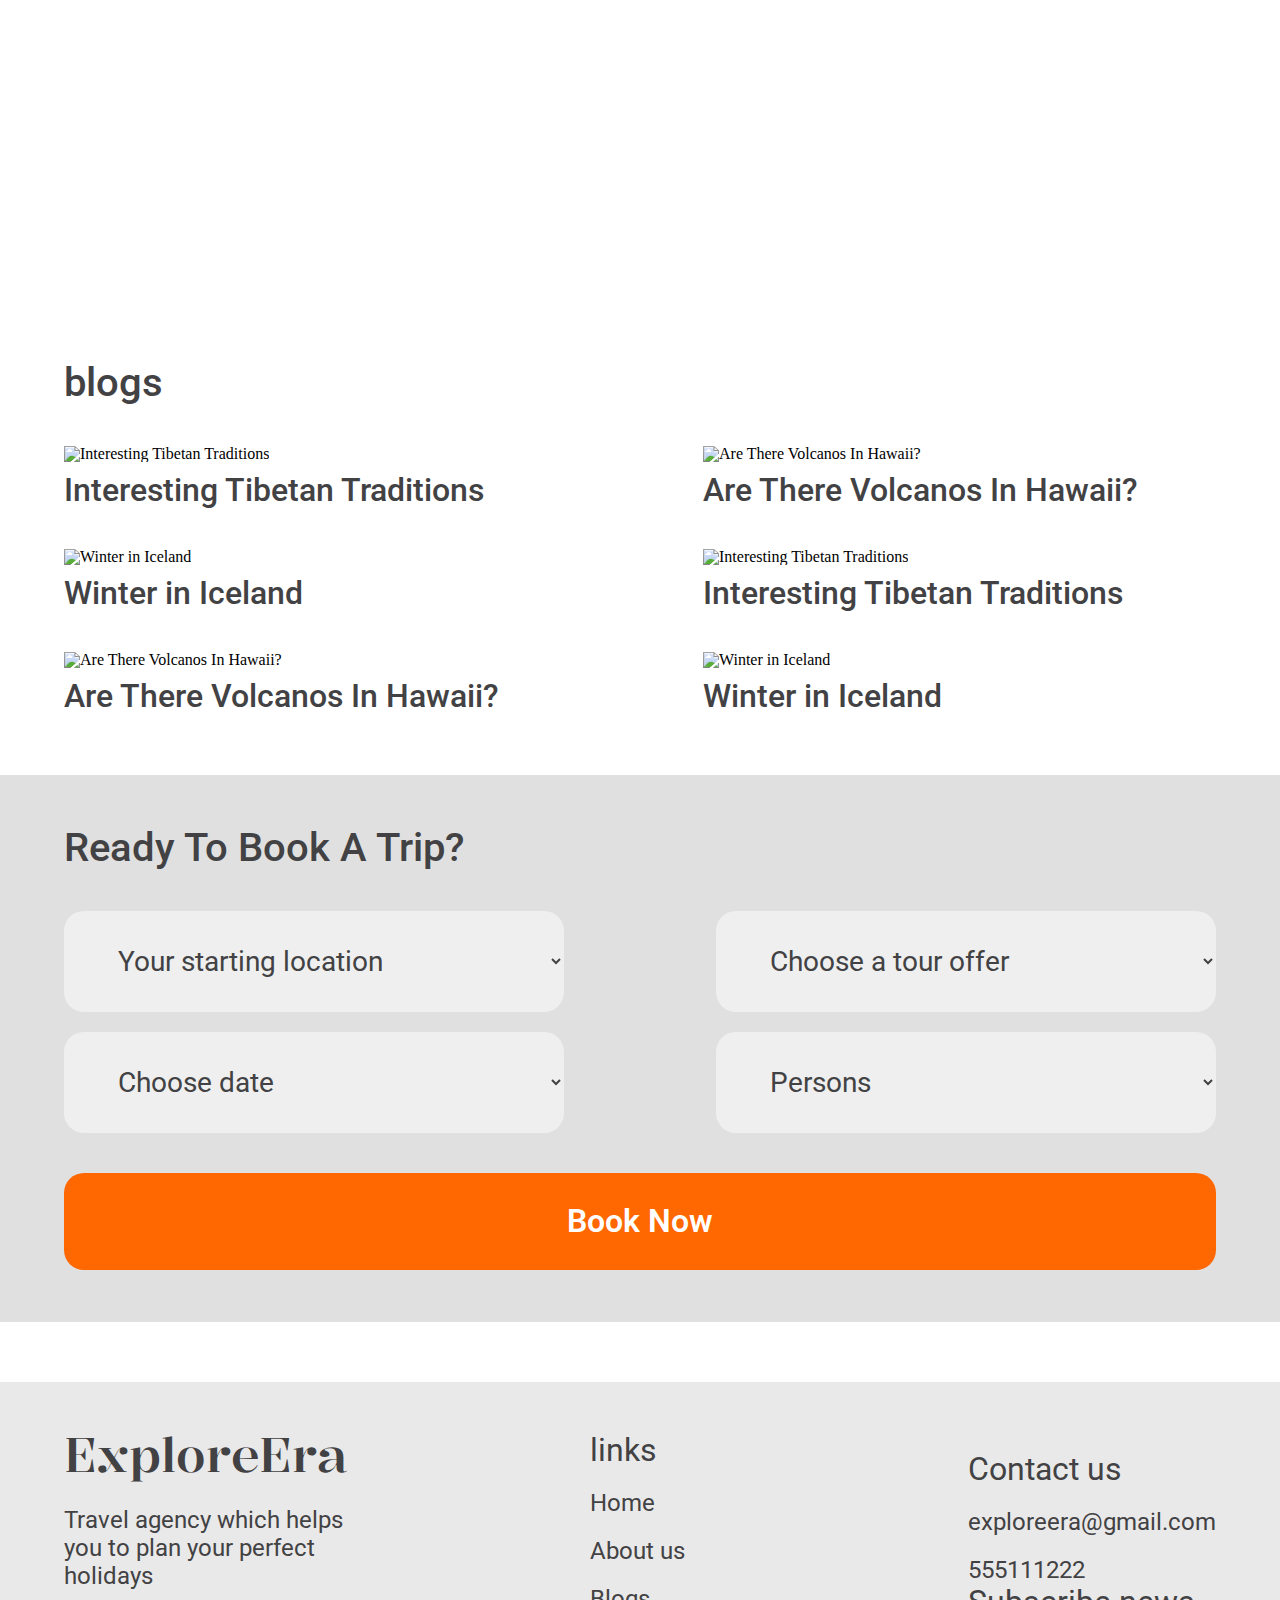
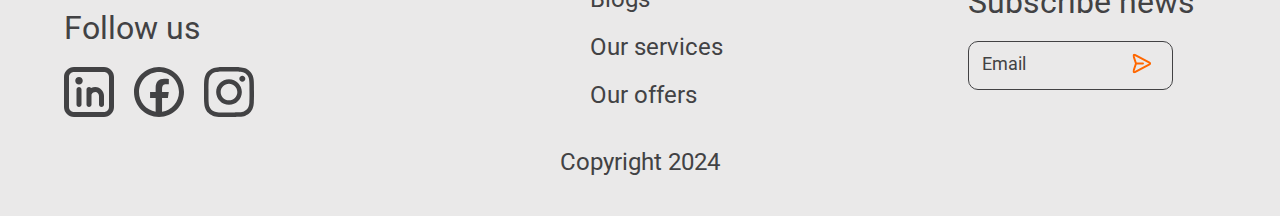
==== commit cd154f6c: "edit" ====
--- a/index.html
+++ b/index.html
@@ -3,14 +3,15 @@
   <head>
     <meta charset="UTF-8" />
     <meta name="viewport" content="width=device-width, initial-scale=1.0" />
+
     <link rel="stylesheet" href="./css/global.css" />
-    <title>Document</title>
+    <title>langind page</title>
   </head>
   <body>
     <section class="shared_bg">
       <header id="myHeader">
         <div class="container">
-          <a class="logo link" href="#">ExploreEra</a>
+          <a class="logo link" href="./index.html">ExploreEra</a>
           <nav>
             <ul>
               <li><a href="#" class="link">Home</a></li>
@@ -19,7 +20,7 @@
               <li><a href="#" class="link">Our offers</a></li>
               <li>
                 <svg
-                  class="menu"
+                  class="menu man-icon"
                   width="26"
                   height="33"
                   viewBox="0 0 26 33"
@@ -53,6 +54,15 @@
               />
             </svg>
           </nav>
+          <div class="menu-box">
+            <nav>
+              <ul>
+                <li><a href="./pages/sign_in.html">Sign in</a></li>
+                <li><a href="./pages/sign-up.html">Sign up</a></li>
+                <li><a href="#">Sign out</a></li>
+              </ul>
+            </nav>
+          </div>
         </div>
       </header>
       <div class="offer-box">
@@ -149,25 +159,26 @@
             <span class="quentity">2 adults, 3 days</span>
             <span class="price">800$</span>
           </div>
+
           <div class="slide-5 slide">
             <img src="./images/slider/barcelona.svg" alt="barselona image" />
             <h4>Barcelona, Spain</h4>
             <span class="quentity">2 adults, 7 days</span>
             <span class="price">2400$</span>
           </div>
-          <div class="slide-6">
+          <div class="slide-6 slide">
             <img src="./images/slider/rome.svg" alt="rome image" />
             <h4>Rome, Italy</h4>
             <span class="quentity">2 adults, 3 days</span>
             <span class="price">1800$</span>
           </div>
-          <div class="slide-6">
+          <div class="slide-7 slide">
             <img src="./images/slider/rome.svg" alt="rome image" />
             <h4>Rome, Italy</h4>
             <span class="quentity">2 adults, 3 days</span>
             <span class="price">1800$</span>
           </div>
-          <div class="slide-6">
+          <div class="slide-8 slide">
             <img src="./images/slider/rome.svg" alt="rome image" />
             <h4>Rome, Italy</h4>
             <span class="quentity">2 adults, 3 days</span>
@@ -240,9 +251,12 @@
           <p>Travel agency which helps you to plan your perfect holidays</p>
           <h5>Follow us</h5>
           <div class="icon-box">
-            <img src="./images/instagram.svg" alt="instagram logo" />
-            <img src="./images/facebook.svg" alt="facebook logo" />
-            <img src="./images/linkdin.svg" alt="linkdin logo" />
+            <img
+              src="./images/footer-icon/instagram.svg"
+              alt="instagram logo"
+            />
+            <img src="./images/footer-icon/facebook.svg" alt="facebook logo" />
+            <img src="./images/footer-icon/linkdin.svg" alt="linkdin logo" />
           </div>
         </div>
         <div class="links">
@@ -290,6 +304,7 @@
       </div>
       <span>Copyright 2024</span>
     </footer>
+
     <script type="module" src="./script/script.js"></script>
   </body>
 </html>
--- a/css/global.css
+++ b/css/global.css
@@ -151,18 +151,18 @@
   list-style: none;
 }
 
-footer .container, .myForm .container, .s-blogs .container, .s-slider .container, .s-video .container, .s-discover .container, .shared_bg header .container {
+.main-service .container, .service-header .container, .s-popup .container, .s-sign-in .form-container, .white-header .container, footer .container, .myForm .container, .s-blogs .container, .s-slider .container, .s-video .container, .s-discover .container, .shared_bg header .container {
   max-width: 1580px;
   width: 100%;
   margin: 0 auto;
 }
 @media (max-width: 1600px) {
-  footer .container, .myForm .container, .s-blogs .container, .s-slider .container, .s-video .container, .s-discover .container, .shared_bg header .container {
+  .main-service .container, .service-header .container, .s-popup .container, .s-sign-in .form-container, .white-header .container, footer .container, .myForm .container, .s-blogs .container, .s-slider .container, .s-video .container, .s-discover .container, .shared_bg header .container {
     width: 90%;
   }
 }
 @media (max-width: 440px) {
-  footer .container, .myForm .container, .s-blogs .container, .s-slider .container, .s-video .container, .s-discover .container, .shared_bg header .container {
+  .main-service .container, .service-header .container, .s-popup .container, .s-sign-in .form-container, .white-header .container, footer .container, .myForm .container, .s-blogs .container, .s-slider .container, .s-video .container, .s-discover .container, .shared_bg header .container {
     width: 90%;
   }
 }
@@ -192,7 +192,7 @@
   justify-content: space-between;
   align-items: center;
 }
-.shared_bg header .container a {
+.shared_bg header .container .logo {
   color: #ffffff;
   font-family: "Roboto", sans-serif;
   font-size: 48px;
@@ -218,12 +218,16 @@
     display: none;
   }
 }
-.shared_bg header .container nav ul li a {
+.shared_bg header .container nav ul li .link {
   color: #ffffff;
   font-family: "Roboto", sans-serif;
   font-size: 28px;
   font-weight: 400;
   line-height: 32px;
+}
+.shared_bg header .container nav ul li .man-icon {
+  cursor: pointer;
+  position: relative;
 }
 .shared_bg header .container nav .menu-icon {
   display: none;
@@ -232,6 +236,38 @@
   .shared_bg header .container nav .menu-icon {
     display: flex;
   }
+}
+.shared_bg header .container .menu-box {
+  background-color: #ffffff;
+  width: 267px;
+  position: absolute;
+  top: 105px;
+  right: 5%;
+  padding: 10px;
+  border-radius: 10px;
+  display: none;
+  z-index: 1000;
+}
+.shared_bg header .container .menu-box nav ul {
+  display: flex;
+  flex-direction: column;
+  justify-content: flex-start;
+  align-items: space-between;
+}
+.shared_bg header .container .menu-box nav ul li {
+  width: 247px;
+  padding: 10px 20px;
+  border-bottom: 1px solid #ff6700;
+}
+.shared_bg header .container .menu-box nav ul li a {
+  color: #424244;
+  font-family: "Roboto", sans-serif;
+  font-size: 24px;
+  font-weight: 400;
+  line-height: 28px;
+}
+.shared_bg header .container .active {
+  display: block;
 }
 .shared_bg .offer-box {
   padding-top: 243px;
@@ -432,13 +468,35 @@
 .s-slider .container .slider {
   display: flex;
   flex-direction: row;
-  justify-content: space-between;
+  justify-content: center;
   align-items: center;
   gap: 20px;
-  overflow: hidden;
+  margin: 0 auto;
+  position: relative;
+  /* IN THE END */
+  overflow-x: hidden;
+  width: 100%;
 }
 .s-slider .container .slider .slide {
   width: 380px;
+  top: 0;
+  z-index: 2;
+  height: 50rem;
+  display: flex;
+  flex-direction: column;
+  justify-content: flex-start;
+  align-items: space-between;
+  gap: 10px;
+}
+@media (max-width: 1000px) {
+  .s-slider .container .slider .slide {
+    width: 340px;
+  }
+}
+@media (max-width: 500px) {
+  .s-slider .container .slider .slide {
+    width: 100%;
+  }
 }
 .s-slider .container .slider img {
   width: 380px;
@@ -458,6 +516,9 @@
   font-weight: 500;
   line-height: 28px;
   margin-bottom: 10px;
+}
+.s-slider .container .slider .price {
+  display: block;
 }
 
 .s-blogs {
@@ -800,4 +861,396 @@
   font-weight: 400;
   line-height: 28px;
   padding-top: 10px;
+}
+
+.white-header {
+  padding: 20px 0;
+  background-color: #eae9e9;
+}
+.white-header .container nav ul {
+  display: flex;
+  flex-direction: row;
+  justify-content: space-between;
+  align-items: center;
+}
+.white-header .container nav ul .logo {
+  color: #424244;
+  font-family: "Roboto", sans-serif;
+  font-size: 48px;
+  font-weight: 500;
+  line-height: 64px;
+  font-family: "Kalnia", sans-serif;
+}
+.white-header .container nav ul .man-icon {
+  cursor: pointer;
+}
+.white-header .container .menu-box {
+  background-color: #ffffff;
+  width: 267px;
+  position: absolute;
+  top: 105px;
+  right: 5%;
+  padding: 10px;
+  border-radius: 10px;
+  display: none;
+  z-index: 1000;
+}
+.white-header .container .menu-box nav ul {
+  display: flex;
+  flex-direction: column;
+  justify-content: flex-start;
+  align-items: space-between;
+}
+.white-header .container .menu-box nav ul li {
+  width: 247px;
+  padding: 10px 20px;
+  border-bottom: 1px solid #ff6700;
+}
+.white-header .container .menu-box nav ul li .link {
+  color: #424244;
+  font-family: "Roboto", sans-serif;
+  font-size: 24px;
+  font-weight: 400;
+  line-height: 28px;
+}
+.white-header .container .active {
+  display: block;
+}
+
+.s-sign-in {
+  padding-top: 126px;
+  padding-bottom: 156px;
+  display: flex;
+  flex-direction: row;
+  justify-content: center;
+  align-items: center;
+  background-color: #fdf8f8;
+}
+.s-sign-in .form-container {
+  background-color: #ffffff;
+  padding: 50px 70px;
+  width: 540px;
+  border-radius: 10px;
+  display: flex;
+  flex-direction: column;
+  justify-content: flex-start;
+  align-items: flex-start;
+  gap: 20px;
+}
+@media (max-width: 640px) {
+  .s-sign-in .form-container {
+    width: 340px;
+  }
+}
+.s-sign-in .form-container .myform {
+  display: flex;
+  gap: 20px;
+  flex-direction: column;
+}
+.s-sign-in .form-container .label-input {
+  display: flex;
+  flex-direction: column;
+  gap: 10px;
+}
+.s-sign-in .form-container .label-input label {
+  color: #424244;
+  font-family: "Roboto", sans-serif;
+  font-size: 16px;
+  font-weight: 400;
+  line-height: 18px;
+  opacity: 70%;
+}
+.s-sign-in .form-container .label-input input {
+  padding: 10px 10px 10px 20px;
+  border: 1px solid #ff6700;
+  border-radius: 10px;
+  outline: none;
+}
+.s-sign-in .form-container .btn {
+  color: #ffffff;
+  font-family: "Roboto", sans-serif;
+  font-size: 20px;
+  font-weight: 400;
+  line-height: 23px;
+  background-color: #ff6700;
+  border: none;
+  border-radius: 10px;
+  padding: 13.5px 160px;
+  cursor: pointer;
+}
+.s-sign-in .form-container .break {
+  display: flex;
+  flex-direction: row;
+  justify-content: space-between;
+  align-items: flex-end;
+  gap: 20px;
+  opacity: 70%;
+}
+.s-sign-in .form-container .break hr {
+  border: 1px solid #424244;
+  width: 122px;
+}
+.s-sign-in .form-container .break span {
+  color: #424244;
+  font-family: "Roboto", sans-serif;
+  font-size: 16px;
+  font-weight: 400;
+  line-height: 18px;
+}
+.s-sign-in .form-container .icon-div {
+  display: flex;
+  flex-direction: row;
+  justify-content: space-between;
+  align-items: center;
+  width: 100%;
+}
+.s-sign-in .form-container .icon-div img {
+  border: 1px solid #424244;
+  width: 70px;
+  height: 70px;
+  padding: 15px;
+}
+.s-sign-in .form-container hr {
+  border: 1px solid #424244;
+  opacity: 70%;
+  width: 100%;
+}
+.s-sign-in .form-container p {
+  color: #424244;
+  font-family: "Roboto", sans-serif;
+  font-size: 16px;
+  font-weight: 400;
+  line-height: 18px;
+  text-align: center;
+}
+.s-sign-in .form-container p span {
+  color: #c85100;
+  cursor: pointer;
+}
+
+body {
+  position: relative;
+}
+
+.s-popup {
+  padding: 60px;
+  position: absolute;
+  z-index: 10;
+  top: 35%;
+  left: 50%;
+  transform: translate(-50%, -50%);
+  background-color: #ffffff;
+  border-radius: 15px;
+}
+.s-popup .container .term-policy {
+  display: flex;
+  flex-direction: column;
+  justify-content: center;
+  align-items: center;
+  gap: 60px;
+  width: 932px;
+}
+@media (max-width: 2000px) {
+  .s-popup .container .term-policy {
+    width: 100%;
+  }
+}
+.s-popup .container .term-policy h3 {
+  text-align: center;
+  color: #424244;
+  font-family: "Roboto", sans-serif;
+  font-size: 32px;
+  font-weight: 400;
+  line-height: 37px;
+  margin-bottom: 20px;
+}
+.s-popup .container .term-policy p {
+  color: #424244;
+  font-family: "Roboto", sans-serif;
+  font-size: 18px;
+  font-weight: 400;
+  line-height: 21px;
+}
+.s-popup .container .term-policy button {
+  color: #ffffff;
+  font-family: "Roboto", sans-serif;
+  font-size: 20px;
+  font-weight: 400;
+  line-height: 23px;
+  background-color: #ff6700;
+  border: none;
+  border-radius: 10px;
+  padding: 13.5px 160px;
+  cursor: pointer;
+}
+
+.overlay {
+  position: absolute;
+  top: 0;
+  left: 0;
+  width: 100%;
+  height: 100%;
+  background-color: #424244;
+  opacity: 60%;
+  z-index: 5;
+}
+
+.hidden {
+  display: none;
+}
+
+.service-header {
+  background-color: #eae9e9;
+  padding: 20px 0;
+}
+.service-header .container {
+  display: flex;
+  flex-direction: row;
+  justify-content: space-between;
+  align-items: center;
+}
+.service-header .container .logo {
+  color: #424244;
+  font-family: "Roboto", sans-serif;
+  font-size: 48px;
+  font-weight: 500;
+  line-height: 64px;
+  font-family: "Kalnia", sans-serif;
+}
+.service-header .container nav {
+  display: flex;
+  flex-direction: row;
+  justify-content: space-between;
+  align-items: center;
+}
+.service-header .container nav ul {
+  display: flex;
+  flex-direction: row;
+  justify-content: space-between;
+  align-items: center;
+  gap: 40px;
+}
+@media (max-width: 1250px) {
+  .service-header .container nav ul {
+    display: none;
+  }
+}
+.service-header .container nav ul li .link {
+  color: #424244;
+  font-family: "Roboto", sans-serif;
+  font-size: 28px;
+  font-weight: 400;
+  line-height: 32px;
+}
+.service-header .container nav ul li .man-icon {
+  cursor: pointer;
+  position: relative;
+  stroke: rgb(255, 255, 255);
+}
+.service-header .container nav .menu-icon {
+  display: none;
+}
+@media (max-width: 1250px) {
+  .service-header .container nav .menu-icon {
+    display: flex;
+  }
+}
+.service-header .container .menu-box {
+  background-color: #ffffff;
+  width: 267px;
+  position: absolute;
+  top: 105px;
+  right: 5%;
+  padding: 10px;
+  border-radius: 10px;
+  display: none;
+  z-index: 1000;
+}
+.service-header .container .menu-box nav ul {
+  display: flex;
+  flex-direction: column;
+  justify-content: flex-start;
+  align-items: space-between;
+}
+.service-header .container .menu-box nav ul li {
+  width: 247px;
+  padding: 10px 20px;
+  border-bottom: 1px solid #ff6700;
+}
+.service-header .container .menu-box nav ul li a {
+  color: #424244;
+  font-family: "Roboto", sans-serif;
+  font-size: 24px;
+  font-weight: 400;
+  line-height: 28px;
+}
+.service-header .container .active {
+  display: block;
+}
+
+.main-service {
+  padding-top: 60px;
+  padding-bottom: 308px;
+}
+.main-service .container .btn-box {
+  display: flex;
+  flex-direction: row;
+  justify-content: flex-start;
+  align-items: flex-start;
+  gap: 40px;
+}
+.main-service .container .btn-box button {
+  width: 188px;
+  border: none;
+  color: black;
+  font-family: "Roboto", sans-serif;
+  font-size: 20px;
+  font-weight: 400;
+  line-height: 23px;
+  background-color: transparent;
+  border: none;
+  border-radius: 10px;
+  padding: 15px 30px;
+  cursor: pointer;
+}
+.main-service .container .btn-box .btnactive {
+  color: #ffffff;
+  background-color: #ff6700;
+}
+.main-service .container .options-box {
+  margin-top: 60px;
+  margin-bottom: 20px;
+  width: 409px;
+  display: flex;
+  flex-direction: row;
+  justify-content: space-between;
+  align-items: center;
+}
+.main-service .container .options-box select {
+  border: none;
+}
+.main-service .container .input-box {
+  display: flex;
+  flex-direction: row;
+  justify-content: flex-start;
+  align-items: center;
+  gap: 20px;
+}
+.main-service .container .input-box input {
+  padding: 25px 30px;
+  border: 1px solid #ff6700;
+  border-radius: 20px;
+  outline: none;
+}
+.main-service .container .input-box .search {
+  background-color: #ff6700;
+  padding: 20px 78px;
+  border: none;
+  color: #ffffff;
+  font-family: "Roboto", sans-serif;
+  font-size: 20px;
+  font-weight: 400;
+  line-height: 23px;
+  border-radius: 20px;
+  cursor: pointer;
 }/*# sourceMappingURL=global.css.map */